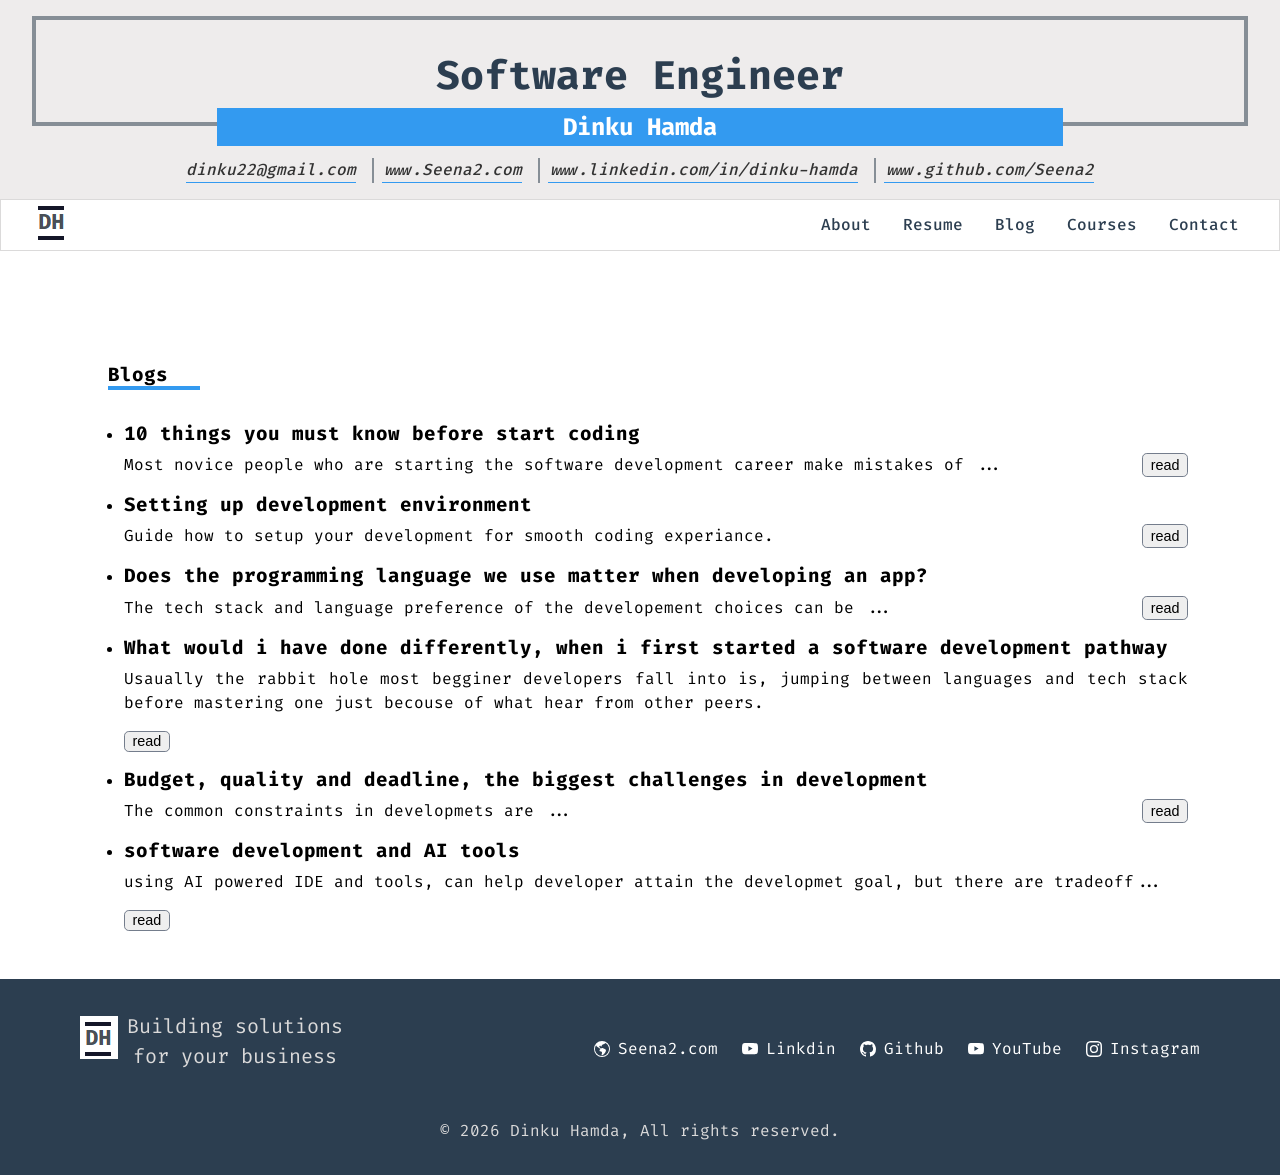
==== blogs.html @ 97c86d64 "updated few data" ====
<!DOCTYPE html>
<html lang="en">
<head>
    <meta charset="UTF-8">
    <meta name="viewport" content="width=device-width, initial-scale=1.0">
    <!--Site info-->
    <title>Dinku Hamda - Portfolio | Resume</title>
    <meta name="description" content="Dinku Hamda-[&#39;I am professional software engineer with 15+ years of hands-on job experience in designing, developing, maintaining and shipping high-quality, reliable, scalable and performant applications while providing leadership, guidance, and technical direction within development teams.&#39;, &#39;My goal is to empower people and businesses by transforming business requirements into robust, scalable and usable applications that solves real-world problems, improves lives, and drives innovation.&#39;]">
    <meta name="author" content="Dinku Hamda">
    <!-- fonts -->
     <link rel="preconnect" href="https://fonts.googleapis.com"/>
    <!-- Stylesheets -->
     <link rel="stylesheet" href="css/styles.css"/>
     <!-- favicon -->
     <link rel="icon" type="image/svg+xml" href="img/dh.png" />
</head>
<body>
    <header >
        <div class="banner">
             <div class="title">
                <h3>Software Engineer</h3>
                <h5>Dinku Hamda</h5>
            </div>
            <!-- Contact address -->
             
             <Address >
                <ul class="contact">
                    <li><a href="mailto:dinku22@gmail.com">dinku22@gmail.com</a></li> 
                   <li class="left_border"><a href="https://seena2.github.io/">www.Seena2.com</a></li>
                   <li class="left_border"><a href="https://www.linkedin.com/in/dinku-hamda">www.linkedin.com/in/dinku-hamda</a></li>
                   <li class="left_border"><a href="https://www.github.com/Seena2">www.github.com/Seena2</a></li>
                <!-- |   
                |    -->
                </ul>
             </Address>
             
        </div>
       
    </header>
     <nav>
            <div class="logo">
                <a href="index.html"><img src="img/dh.png" alt="logo"></a> 
            </div>
            <div class="mobile_menu">
              <button class="burger-menu" id="burger-btn">☰ </button>
              <ul class="nav_menu" id="nav_menu">
                <button class="close-btn" id="close-btn">✖</button>
                <li><a href="index.html">About</a></li>
                <li><a href="resume.html">Resume</a></li>
                <li><a href="blogs.html">Blog</a></li>
                <li><a href="courses.html">Courses</a></li>
                <li><a href="contact.html">Contact</a></li>
              </ul>
            </div>
            <div class="desktop_menu">
              <ul  >
                <li><a href="index.html">About</a></li>
                <li><a href="resume.html">Resume</a></li>
                <li><a href="blogs.html">Blog</a></li>
                <li><a href="courses.html">Courses</a></li>
                <li><a href="contact.html">Contact</a></li>
              </ul>
            </div>
            <div class="account"></div>
        </nav>

     <main class="main-content">
        

<div class="portfolio-container">
 
  <div class="right_container">
       

       

        <!-- Blogs -->
        <section id="projects" class="section-container">
               
                <div class="projects">
                     <h4 class="section-heading">Blogs</h4>
                     <div class="projects_list">
                         
                         <ul>
                          <li>
                           <h5 class="blog_title"> 10 things you must know before start coding</h5> 
                             <div class="blog_view">
                              <span> Most novice people who are starting the software development career make mistakes of ...</span> <button class="readBtn">read</button>
                             </div>
                          </li>
                         </ul>
                         
                         <ul>
                          <li>
                           <h5 class="blog_title">Setting up development environment</h5> 
                             <div class="blog_view">
                              <span> Guide how to setup your development for smooth coding experiance.</span> <button class="readBtn">read</button>
                             </div>
                          </li>
                         </ul>
                         
                         <ul>
                          <li>
                           <h5 class="blog_title">Does the programming language we use matter when developing an app?</h5> 
                             <div class="blog_view">
                              <span> The tech stack and language preference of the developement choices can be ...</span> <button class="readBtn">read</button>
                             </div>
                          </li>
                         </ul>
                         
                         <ul>
                          <li>
                           <h5 class="blog_title">What would i have done differently, when i first started a software development pathway</h5> 
                             <div class="blog_view">
                              <span> Usaually the rabbit hole most begginer developers fall into  is, jumping between languages and tech stack before mastering one just becouse of what hear from other peers.</span> <button class="readBtn">read</button>
                             </div>
                          </li>
                         </ul>
                         
                         <ul>
                          <li>
                           <h5 class="blog_title">Budget, quality and deadline, the biggest challenges in development</h5> 
                             <div class="blog_view">
                              <span> The common constraints in developmets are ...</span> <button class="readBtn">read</button>
                             </div>
                          </li>
                         </ul>
                         
                         <ul>
                          <li>
                           <h5 class="blog_title">software development and AI tools</h5> 
                             <div class="blog_view">
                              <span> using AI powered IDE and tools, can help developer attain the developmet goal, but there are tradeoff... </span> <button class="readBtn">read</button>
                             </div>
                          </li>
                         </ul>
                         
                     </div> 
                 </div>
                 
            
        </section>

   

  </div>
</div>

     </main>

      <footer >
        
      <div class="page-footer">
        <div class="footer_logo">
            <a href="index.html"><img src="img/dh.png" alt="logo"></a>
            <p>Building solutions for your business </p>
        </div>
         
        <!-- Social media links -->
              
              <div class="footer_social_links"> 
                <ul class="social_liks">
                
                  <li><a href="https://seena2.github.io/" rel="noopener noreferrer" aria-label="Seena2.com" class="link-with-icon">
                      <svg aria-hidden="true"
     xmlns="http://www.w3.org/2000/svg"
     role="img"
     width="16"
     height="16"
     fill="currentColor"
     class="bi bi-globe-americas"
     viewBox="0 0 16 16">
  <path d="M8 0a8 8 0 1 0 0 16A8 8 0 0 0 8 0M2.04 4.326c.325 1.329 2.532 2.54 3.717 3.19.48.263.793.434.743.484q-.121.12-.242.234c-.416.396-.787.749-.758 1.266.035.634.618.824 1.214 1.017.577.188 1.168.38 1.286.983.082.417-.075.988-.22 1.52-.215.782-.406 1.48.22 1.48 1.5-.5 3.798-3.186 4-5 .138-1.243-2-2-3.5-2.5-.478-.16-.755.081-.99.284-.172.15-.322.279-.51.216-.445-.148-2.5-2-1.5-2.5.78-.39.952-.171 1.227.182.078.099.163.208.273.318.609.304.662-.132.723-.633.039-.322.081-.671.277-.867.434-.434 1.265-.791 2.028-1.12.712-.306 1.365-.587 1.579-.88A7 7 0 1 1 2.04 4.327Z" />
</svg>

                      Seena2.com
                    </a>
                  </li>
                
                  <li><a href="https://www.linkedin.com/in/dinku-hamda" rel="noopener noreferrer" aria-label="Linkdin" class="link-with-icon">
                      <svg aria-hidden="true"
     xmlns="http://www.w3.org/2000/svg"
     role="img"
     width="16"
     height="16"
     fill="currentColor"
     class="bi bi-youtube"
     viewBox="0 0 16 16">
  <path d="M8.051 1.999h.089c.822.003 4.987.033 6.11.335a2.01 2.01 0 0 1 1.415 1.42c.101.38.172.883.22 1.402l.01.104.022.26.008.104c.065.914.073 1.77.074 1.957v.075c-.001.194-.01 1.108-.082 2.06l-.008.105-.009.104c-.05.572-.124 1.14-.235 1.558a2.01 2.01 0 0 1-1.415 1.42c-1.16.312-5.569.334-6.18.335h-.142c-.309 0-1.587-.006-2.927-.052l-.17-.006-.087-.004-.171-.007-.171-.007c-1.11-.049-2.167-.128-2.654-.26a2.01 2.01 0 0 1-1.415-1.419c-.111-.417-.185-.986-.235-1.558L.09 9.82l-.008-.104A31 31 0 0 1 0 7.68v-.123c.002-.215.01-.958.064-1.778l.007-.103.003-.052.008-.104.022-.26.01-.104c.048-.519.119-1.023.22-1.402a2.01 2.01 0 0 1 1.415-1.42c.487-.13 1.544-.21 2.654-.26l.17-.007.172-.006.086-.003.171-.007A100 100 0 0 1 7.858 2zM6.4 5.209v4.818l4.157-2.408z" />
</svg>

                      Linkdin
                    </a>
                  </li>
                
                  <li><a href="https://www.github.com/Seena2" rel="noopener noreferrer" aria-label="Github" class="link-with-icon">
                      <svg aria-hidden="true"
     xmlns="http://www.w3.org/2000/svg"
     role="img"
     width="16"
     height="16"
     fill="currentColor"
     class="bi bi-github"
     viewBox="0 0 16 16">
  <path d="M8 0C3.58 0 0 3.58 0 8c0 3.54 2.29 6.53 5.47 7.59.4.07.55-.17.55-.38 0-.19-.01-.82-.01-1.49-2.01.37-2.53-.49-2.69-.94-.09-.23-.48-.94-.82-1.13-.28-.15-.68-.52-.01-.53.63-.01 1.08.58 1.23.82.72 1.21 1.87.87 2.33.66.07-.52.28-.87.51-1.07-1.78-.2-3.64-.89-3.64-3.95 0-.87.31-1.59.82-2.15-.08-.2-.36-1.02.08-2.12 0 0 .67-.21 2.2.82.64-.18 1.32-.27 2-.27s1.36.09 2 .27c1.53-1.04 2.2-.82 2.2-.82.44 1.1.16 1.92.08 2.12.51.56.82 1.27.82 2.15 0 3.07-1.87 3.75-3.65 3.95.29.25.54.73.54 1.48 0 1.07-.01 1.93-.01 2.2 0 .21.15.46.55.38A8.01 8.01 0 0 0 16 8c0-4.42-3.58-8-8-8" />
</svg>

                      Github
                    </a>
                  </li>
                
                  <li><a href="https://youtube.com" rel="noopener noreferrer" aria-label="YouTube" class="link-with-icon">
                      <svg aria-hidden="true"
     xmlns="http://www.w3.org/2000/svg"
     role="img"
     width="16"
     height="16"
     fill="currentColor"
     class="bi bi-youtube"
     viewBox="0 0 16 16">
  <path d="M8.051 1.999h.089c.822.003 4.987.033 6.11.335a2.01 2.01 0 0 1 1.415 1.42c.101.38.172.883.22 1.402l.01.104.022.26.008.104c.065.914.073 1.77.074 1.957v.075c-.001.194-.01 1.108-.082 2.06l-.008.105-.009.104c-.05.572-.124 1.14-.235 1.558a2.01 2.01 0 0 1-1.415 1.42c-1.16.312-5.569.334-6.18.335h-.142c-.309 0-1.587-.006-2.927-.052l-.17-.006-.087-.004-.171-.007-.171-.007c-1.11-.049-2.167-.128-2.654-.26a2.01 2.01 0 0 1-1.415-1.419c-.111-.417-.185-.986-.235-1.558L.09 9.82l-.008-.104A31 31 0 0 1 0 7.68v-.123c.002-.215.01-.958.064-1.778l.007-.103.003-.052.008-.104.022-.26.01-.104c.048-.519.119-1.023.22-1.402a2.01 2.01 0 0 1 1.415-1.42c.487-.13 1.544-.21 2.654-.26l.17-.007.172-.006.086-.003.171-.007A100 100 0 0 1 7.858 2zM6.4 5.209v4.818l4.157-2.408z" />
</svg>

                      YouTube
                    </a>
                  </li>
                
                  <li><a href="https://www.instagram.com" rel="noopener noreferrer" aria-label="Instagram" class="link-with-icon">
                      <svg aria-hidden="true"
     xmlns="http://www.w3.org/2000/svg"
     role="img"
     width="16"
     height="16"
     fill="currentColor"
     class="bi bi-instagram"
     viewBox="0 0 16 16">
  <path d="M8 0C5.829 0 5.556.01 4.703.048 3.85.088 3.269.222 2.76.42a3.9 3.9 0 0 0-1.417.923A3.9 3.9 0 0 0 .42 2.76C.222 3.268.087 3.85.048 4.7.01 5.555 0 5.827 0 8.001c0 2.172.01 2.444.048 3.297.04.852.174 1.433.372 1.942.205.526.478.972.923 1.417.444.445.89.719 1.416.923.51.198 1.09.333 1.942.372C5.555 15.99 5.827 16 8 16s2.444-.01 3.298-.048c.851-.04 1.434-.174 1.943-.372a3.9 3.9 0 0 0 1.416-.923c.445-.445.718-.891.923-1.417.197-.509.332-1.09.372-1.942C15.99 10.445 16 10.173 16 8s-.01-2.445-.048-3.299c-.04-.851-.175-1.433-.372-1.941a3.9 3.9 0 0 0-.923-1.417A3.9 3.9 0 0 0 13.24.42c-.51-.198-1.092-.333-1.943-.372C10.443.01 10.172 0 7.998 0zm-.717 1.442h.718c2.136 0 2.389.007 3.232.046.78.035 1.204.166 1.486.275.373.145.64.319.92.599s.453.546.598.92c.11.281.24.705.275 1.485.039.843.047 1.096.047 3.231s-.008 2.389-.047 3.232c-.035.78-.166 1.203-.275 1.485a2.5 2.5 0 0 1-.599.919c-.28.28-.546.453-.92.598-.28.11-.704.24-1.485.276-.843.038-1.096.047-3.232.047s-2.39-.009-3.233-.047c-.78-.036-1.203-.166-1.485-.276a2.5 2.5 0 0 1-.92-.598 2.5 2.5 0 0 1-.6-.92c-.109-.281-.24-.705-.275-1.485-.038-.843-.046-1.096-.046-3.233s.008-2.388.046-3.231c.036-.78.166-1.204.276-1.486.145-.373.319-.64.599-.92s.546-.453.92-.598c.282-.11.705-.24 1.485-.276.738-.034 1.024-.044 2.515-.045zm4.988 1.328a.96.96 0 1 0 0 1.92.96.96 0 0 0 0-1.92m-4.27 1.122a4.109 4.109 0 1 0 0 8.217 4.109 4.109 0 0 0 0-8.217m0 1.441a2.667 2.667 0 1 1 0 5.334 2.667 2.667 0 0 1 0-5.334" />
</svg>

                      Instagram
                    </a>
                  </li>
                
               </ul>
              </div>
            
      </div>
       <p class="copyright">© 2026 Dinku Hamda, All rights reserved.</p>
    </footer>



    <script src="js/main.js"></script>
    
    

</body>
</html>
---- css/styles.css ----
@import url("https://fonts.googleapis.com/css2?family=Lato:ital,wght@0,100;0,300;0,400;0,700;0,900;1,100;1,300;1,400;1,700;1,900&family=Montserrat:ital,wght@0,100..900;1,100..900&family=Mozilla+Text:wght@200..700&family=Raleway:ital,wght@0,100..900;1,100..900&family=Roboto+Condensed:ital,wght@0,100..900;1,100..900&display=swap");
@import url("https://fonts.googleapis.com/css2?family=Inter:ital,opsz,wght@0,14..32,100..900;1,14..32,100..900&family=Lato:ital,wght@0,100;0,300;0,400;0,700;0,900;1,100;1,300;1,400;1,700;1,900&family=Montserrat:ital,wght@0,100..900;1,100..900&family=Mozilla+Text:wght@200..700&family=Raleway:ital,wght@0,100..900;1,100..900&family=Roboto+Condensed:ital,wght@0,100..900;1,100..900&display=swap");
@import url("https://fonts.googleapis.com/css2?family=Fira+Code:wght@300..700&family=Inter:ital,opsz,wght@0,14..32,100..900;1,14..32,100..900&family=Lato:ital,wght@0,100;0,300;0,400;0,700;0,900;1,100;1,300;1,400;1,700;1,900&family=Montserrat:ital,wght@0,100..900;1,100..900&family=Mozilla+Text:wght@200..700&family=Poppins:ital,wght@0,100;0,200;0,300;0,400;0,500;0,600;0,700;0,800;0,900;1,100;1,200;1,300;1,400;1,500;1,600;1,700;1,800;1,900&family=Raleway:ital,wght@0,100..900;1,100..900&family=Roboto+Condensed:ital,wght@0,100..900;1,100..900&display=swap");


html {
  font-size: 62.5%; /*10px=1rem*/
  scroll-behavior: smooth;
}
* {
  margin: 0;
  padding: 0;
  box-sizing: border-box;
}
/* -----------------BASE STYLING------------------- */

:root {
  --color-primary: #339af0;
  --color-primary-shade: #1c7ed6;
  --color-primary-tint: #d0ebff;

  --color-secondary: #02a650;
  --color-secondary-shade: #027a43;
  --color-secondary-tint: #d3f9d8;

  --color-black: #141628;
  --color-black-1: #333;
  --color-black-2: #212b38;
  --color-black-3: #495057;
/* Background colors */
  --color-gray : #747d8c;
  --color-gray-2: #868e96;
  --color-lightGray: #f0f0f0;
  --color-lightGray-1: #dbdada;
  --color-lightGray-2: #f1f2f6;
  --color-lightGray-2: #dfe4ea;
  
  --color-white: #ffffff;
  --color-dark-blue:#2c3e50;
  
  /* Font sizes */
  --text-sm-12: 1.2rem; /* 12px */
  --text-base-16: 1.6rem; /* 16px */
  --text-paragraph-20: 2rem; /* 20px */
  --text-h5-24: 2.4rem; /* 24px */
  --text-h4-32: 3.2rem; /* 32px */
  --text-h3-40: 4rem; /* 40px */
  --text-h2-48: 4.8rem; /* 48px */
  --text-h1-62: 6.2rem; /* 62px */

  /* font-weight */
  --font-weight-normal: 400;
  --font-weight-bold: 700;
  /* line-height  */
  --line-height-tight: 1.2;
  --line-height-regular: 1.5;
  /* letter-spacing */
  --letter-spacing-tight: -2px;
  /* navbar height */
  --navbar-height: 4rem;
}


h1,h2,h3,h4,h5 {
  font-weight: var(--font-weight-bold);
  line-height: var(--line-height-tight);
  /* letter-spacing: var(--letter-spacing-tight); */
  color: var(--color-dark);
}
h1 {
  font-size: 3.8rem; /*product of 16px X  1.25(typeScale)=62px */
}
h2 {
  font-size: 3rem; /*product of 16px X 1.25(typeScale)=48px */
}
h3 {
  font-size: 2.5rem; /*product of 16px X  1.25(typeScale)=40px */
}
h4 {
  font-size: 2rem; /*32px*/
}
h5 {
  font-size: 1.5rem; /*24px*/
}

p {
  font-size: 1.25rem; /*20px*/
}
.small-text {
  font-size: 0.8rem;
}
a {
  font-size: 1rem; /*16px*/
  text-decoration: none;
  cursor: pointer;
  display: inline-block;
}
a:link,
a:visited,
a:hover,
a:active {
  color: var(--color-primary);
}

/* -----------------Components------------------- */
/*===buttons===*/
.btn {
  display: inline-block;
  font-weight: var(--font-weight-normal);
  padding: 0.3rem 1rem;
  border-radius: 6px;
  font-size: 1.2rem;
  text-decoration: none;
}

.btn-primary:link,
.btn-primary:visited {
  background-color: var(--color-primary);
  color: var(--color-white);
  border: 2px solid var(--color-primary);
}
.btn-primary:hover,
.btn-primary:active {
  background-color: var(--color-primary-shade);
  border: 2px solid var(--color-primary);
  border-radius: 6rem;
}
.btn-primary-outline:link,
.btn-primary-outline:visited {
  color: var(--color-primary);
  /* background-color: var(--color-white); */
  border: 2px solid var(--color-primary);
}
.btn-primary-outline:hover,
.btn-primary-outline:active {
  color: var(--color-primary-shade);
  border: 2px solid var(--color-primary-shade);
  border-radius: 6rem;
}
/* =============================== */
body {
  font-family: "Fira Code", "poppins", "Inter", "Montserrat", "Lato", monospace,
    Verdana, Geneva, Tahoma, sans-serif;
  /* font-size: 1.2rem; */
  font-weight: var(--font-weight-normal);
  line-height: var(--line-height-regular);
  color: var(--color-dark-1);
  /* background-color: var(--color-lightGray); */
  display: grid;
  grid-template-columns: 1fr;
  min-height: 100vh;
  scroll-behavior: smooth;
}
/* main content */
.main-content {
  max-width: 120rem; /*1200px;*/
  width: 90%;
  margin: 0 auto;
}

/* HEADER */
.banner{
    background-color: #eeecec;
    margin: 0 auto;
    padding: 1rem 2rem;
    width: 100%;
}
.title{
    width: 100%;
    border: 0.3rem solid var(--color-gray-2);
    display: flex;
    flex-direction: column;
    justify-content: center;
    align-items: center;
    margin: 0 auto;
    h3{
        margin: 2rem 0 0.5rem;
        color: var(--color-dark-blue);
    }
    h5{
        color: var(--color-white);
        background-color: var(--color-primary);
        padding: 0.3rem 0 ;
        margin-bottom: -1.5rem;
        width: 70%;
        text-align: center;

    }
}
.contact{
    display: flex;
    flex-wrap: wrap;
    justify-content: center;
    gap: 1rem;
    margin: 0 auto;
    margin-top: 2rem;
    padding: 0 1rem;
    list-style: none;
    a{
        color: var(--color-black-1);
        font-weight: 500;
        border-bottom: 1px solid var(--color-primary);
    }
    a:hover{
        color: var(--color-primary-shade);
        border-bottom: none;
    }
    .left_border{
        border-left: 2px solid var(--color-gray-2);
        padding-left: 0.5rem;
    }
}

/* NAVBAR */
nav{
    position: sticky;
    top: 0;
    width: 100%;
    z-index: 999;
    display: flex;
    justify-content: space-between;
    align-items: center;
    margin: 0 auto;
    padding: 0 2rem;
    background-color: var(--color-white);
    border:  1px solid var(--color-lightGray-1);
    ul{
      list-style: none;
    }
}


/* Hide the menu by default on mobile */
.nav_menu {
  position: fixed;
  top: 0;
  right: -100%; /* Push the menu off the screen */
  width: 25rem;
  height: 100vh;
  background-color: #ffffff;
  transition: right 0.3s ease-in-out; /* Smooth sliding */
  display: flex;
  gap:1rem;
  flex-direction: column;
  padding: 2rem;
  
  li a{
    width: 100%;
    padding: 0.5rem ;
    color: var(--color-dark-blue);
    font-size: 1.2rem;
    font-weight: 700;
  }
  li a:hover{
    cursor: pointer;
    background-color: var(--color-lightGray);
    color: var(--color-primary);
  }
  
}
/* Show the menu when the active class is added */
.nav_menu.active {
  right: 0; /* Slide the menu into view */
}
.burger-menu{
  border: none;
  font-size: 2rem;
  background-color: var(--color-white);
  cursor:pointer;
}

/* Hide the close button on larger screens if needed */
.close-btn {
  background: none;
  border: none;
  font-size: 2rem;
  align-self: flex-end;
  cursor: pointer;
  &:hover{
    cursor: pointer;
  }
}


/* Desktop menu */
.desktop_menu,.account{
    display: none;
}
.desktop_menu ul{
  display: flex;
  justify-content: space-between;
  align-items: center;
  gap: 1rem;
  li a{
    padding: 0.5rem ;
    color: var(--color-dark-blue);
    font-size: 1rem;
    font-weight: 500;
  }
   li a:hover{
    cursor: pointer;
    color: var(--color-primary-shade);
  }
}

/* PORTFOLIO PAGE */
.portfolio-container{
  width: 98%;
  display: flex;
  justify-content: space-between;
  margin: 0 auto;
}
.sidebar{
  background-color: var(--color-dark-blue);
}
.sidebar{
  display: none;
  scroll-behavior: smooth;
}
.sidebar_nav{
  position: sticky; /* for this o work the parent must be a div and have space */
  top: 100px;
  width: 14rem;
  list-style: none;
  margin-top: 3rem;
 li a{
  width: 100%;
  color: var(--color-white);
  padding: 0.5rem 1rem ;
  cursor: pointer;
 }
 li a:hover{
  background-color: var(--color-gray);
 }
}
.right_container{
  padding: 2rem;
  padding-right: 0;
  text-align: justify;
}

/* About section */
section {
  width: 100%;
  min-height: fit-content;
 
}
.section-container {
  /* min-height: calc(100vh - var(--navbar-height)); */
  display: flex;
  flex-direction: column;
  margin: 0 auto;
  justify-content: center;
  align-items: center;
  gap: 2rem;
  p{
    text-align: justify;
    margin-top: 1rem;
  }
}
.section-heading{
    font-size: 1.2rem;
    border-bottom: 0.3rem solid var(--color-primary);
    width: fit-content;
    padding-right: 2rem;
    margin-top: 5rem;
  }

/* Experiance */
.experiances{
  /* margin-top: 5rem; */
}
.job_title{
  font-size: 1rem;
  color: var(--color-dark-blue);
  margin-top: 1rem;
}
.job_company{
  display: flex;
  justify-content: space-between;
  align-items: center;
  background-color: var(--color-lightGray-2);
  font-style: italic;
  font-weight: 400;
  padding: 0.3rem;
}
.company_name{
  display: flex;
}
.job_highlight{
  margin: 1rem;
  margin-left: 2rem;
  li{
    margin-top: 0.5rem;
    font-size: 1.1rem;
  }
}

/* Projects */

.project_container{
  display: grid;
  grid-template-columns:  1fr;
  margin-top: 1rem;
  gap: 1rem;
  margin: 0 auto;
  margin-top: 3rem;
}
.card,.card_description{
  background-color: var(--color-lightGray-2);
  /* border: 1px solid var(--color-lightGray-2); */
  display: flex;
  flex-direction: column;
  justify-content: center;
  align-items: center;
  margin: 0 auto;
  gap: 1rem;
}
.card_img{
width: 100%;
.cardImage{
  width: 100%;
}
.cardImage:hover{
  
}
}

.card_description{
  padding: 0 1rem;
  .image_caption{
    font-weight: 600;
    text-align: center;
  }
  .card_summary{
    font-size: 1rem;
    padding-left: 0.5rem;
    padding-bottom: 0.5rem;
  }
}
 .card_button{
    width: 100%;
    position: relative;
    margin: 1rem 0;
    button{
      width: 100%;
      padding: 0.5rem;
      position: absolute;
      bottom: 0;
      margin-bottom: 0;
      border: none;
      background-color: var(--color-primary);
      border: 1px solid var(--color-primary-shade);
      color: var(--color-white);
      cursor: pointer;
    }
    button:hover{
      background-color: var(--color-primary-shade);
    }
  }
.section_button{
  width: 100%;
  
  a{
  width: 100%;
  padding: 0.2rem;
  background-color: var(--color-dark-blue);
  border: 1px solid var(--color-primary-shade);
   font-size: 1.2rem;
  text-align: center;
  border-radius: 5px;
    color: var(--color-white);
  }
  a:hover{
    background-color: var(--color-white);
    color: var(--color-dark-blue);
  }
}

/* Skills section */
.skills{
 margin-top: 3rem;
}
.skillset{
  margin-left: 1rem;
}

.skill{
  display: flex;
  gap: 1rem;
  margin-top: 2rem;
  h5{
    font-size: 1rem;
  }
}
.skill_list{
  display: flex;
  flex-wrap: wrap;
  gap: 1rem;
 border-bottom: 1px solid var(--color-lightGray-1);
 padding-bottom: 0.5rem;
  
  span{
    background-color: var(--color-lightGray-2);
    border: 1px solid var(--color-lightGray-1);
    padding: 0.2rem 0.4rem ;
    border-radius: 0.6rem;
    line-height: 1.5;
    font-size: 0.9rem;
    font-weight: 400;
  }
  span:hover{
    cursor: pointer;
    background-color: var(--color-white);
  }
}

/* Education */
.edu{
  width: 100%;
  margin-top: 1rem;
  h5{
    font-size: 1rem;
  }
}
.schoolDetails{
  display: flex;
  justify-content: space-between;
  margin-left: 1rem;
}
.institution{
  display: flex;
}
.school_location{
  font-size: 1rem;
}


/* Volunteer */
.voluteered_at{
  display: flex;
  margin-top: 1rem;
  justify-content: space-between;
  font-style: italic;
  h3{
    font-size: 1rem;
  }
}
.activities{
  margin-left: 2rem;
}

/* Contact */

.section_description{
  margin: 1rem;
}
.form_container{
 width: 100%;
 margin: 0 auto;
 display: flex;
 flex-wrap: wrap;
 align-items: center;
 justify-content: space-around;
 border: 2px solid var(--color-lightGray-1);
 padding: 2rem 1rem;
 border-radius: 0.5rem;
}
.subtitle{
  font-size: 1.3rem;
  color: var(--color-dark-blue);
  text-align: center;
}
.connect{
  ul{
    list-style: none;
    margin-top: 1rem;
    display: flex;
    gap: 1rem;
  }
}
.contact_links{
  margin-top: 1rem;
  h5{
    font-size: 1rem;
    color: var(--color-black-3);
  }
  a{
    font-size: 1.2rem;
  }
}
.contact_address{
    margin-left: 2rem;
  a{
    color: var(--color-primary);
  }
}
.contact_form_container{
  width: 60%;
  margin: 0 auto;
  border-left: 1px solid var(--color-lightGray-1);
  padding-left: 1rem;
}
.contact_form{
  display: flex;
  flex-direction: column;
  gap: 1rem;
}
.form_group{
  margin-top: 1rem;
  display: flex;
  flex-direction: column;
  input{
    padding: 0.5rem 1rem;
    border: 1px solid var(--color-lightGray-2);
    border-radius: 0.5rem;
    margin-top: 0.2rem;
  }
  textarea {
  width: 100%;       /* Makes the textarea span the full width of its container */
  height: 150px;     /* Sets a fixed height of 150 pixels */
  box-sizing: border-box; /* Crucial: Includes padding and borders in the size */
  padding: 0.5rem 1rem;
}

}
.formButton{
  display: flex;
  justify-content: center;
  margin: 0 auto;  
  margin-top: 1rem;
  button{
    width: 100%;
    padding: 0.4rem;
    background-color: var(--color-primary);
    color: var(--color-white);
    border: none;
    cursor: pointer;
  }
}


/* Alternating section backgrounds for clarity */
#section-1 { background-color: #f1f2f6; color: #333; }
#section-2 { background-color: #dfe4ea; color: #333; }
#section-3 { background-color: #747d8c; color: #fff; }


/* RESUME PAGE */
.download_resume{
  display: flex;
  margin: 0 auto;
  margin-top: 3rem;
  justify-content: center;
  a{
    background-color: var(--color-primary);
    color: var(--color-white);
    padding: 0.5rem 1rem;
    border-radius: 0.3rem;
  }
}

/* PROJECTS PAGE */
.projects_list{
  margin: 0 auto;
  padding: 1rem;
  ul li{
    margin-top: 1rem;
  }
}
.projectDescription{
  display: flex;
  justify-content: space-between;
  gap: 1rem;
 
}

/* BLOGS PAGE */
.blog_title{
  font-size: 1.2rem;
  margin: 0.5rem 0;
}
.blog_view{
  display: flex;
  justify-content: space-between;
  flex-wrap: wrap;
  gap: 1rem;
  button{
  padding: 0.1rem 0.5rem ;
  font-size: 0.9rem;
  border: 1px solid var(--color-gray);
  border-radius: 0.3rem;
  cursor: pointer;
  }
}

/* COURSES PAGE */
.course_title{
  font-weight: 700;
}


/* FOOTER */
footer{
 background-color: var(--color-dark-blue);
 width: 100%;
 color: var(--color-white);
 padding: 2rem 5rem;
 margin: 0 auto;
 display: flex;
 flex-direction: column;
 justify-content: center;
 align-items: center;
}

.page-footer{
  width: 100%;
  display: flex;
  flex-wrap: wrap;
  margin: 0 auto;
  justify-content: space-between;
  align-items: center;
  align-items: center;
  text-align: center;
}
.footer_logo{
  display: flex;
  align-items: center;
  width: 17rem;
  color: var(--color-lightGray-1);
  margin-bottom: 2rem;
}
.footer_social_links{
  display: flex;
  flex-direction: column;
  justify-content: center;
 align-items: center;
  text-align: center;
  padding-left: 1rem;
}
.social_liks{
  display: flex;
  flex-wrap: wrap;
  justify-content: space-between;
  
  gap: 1.5rem;
  list-style: none;
  margin-bottom: 1rem;
  li a{
    color: var(--color-white);
    display: flex;
    align-items: center;
    gap: 0.5rem;
  }
  li a:hover{
    color: var(--color-primary-shade);
  }
}
.copyright{
  font-size: 1rem;
  color: var(--color-lightGray-1);
  margin-top: 1rem;
}


/*-----------------------MEDIA QUERY------------------*/
/*Styles for screens 768px and wider (e.g., tablets) */
/* 768px/16px==48rem */
@media (min-width: 48rem) {
  html {
    font-size: 75%; /* 75% x 16px = 12px increase the base font size by 75%  or 12px/16px=75%*/
    /* difference from original size= 1rem=10px/12px=83.33% */
  }
  body {
    /* font-size: 1.4rem; */
  }
  

  .footerDiv {
    grid-template-columns: repeat(2, 1fr);
  }
}
/* 864px/16px==54rem*/
@media (min-width: 54rem) {
  html {
    font-size: 81.25%; /* 81.25% x 16px = 13px increase the base font size by 81.25% */
  }
  body {
    /* font-size: 1.8rem; */
  }
  .contact{
    width:90%;
  }
  .mobile_menu{
    display: none;
  }
  .desktop_menu{
    display: flex;
  }
  
  .sidebar{
  display: flex;
  flex-direction: column;
  }
  .project_container{
  grid-template-columns: repeat(3, 1fr);
}
 
}
/*Styles for screens 1024px and wider (e.g., small laptops, desktops) */
/* 1024/16==64rem */
@media (min-width: 64rem) {
  html {
    font-size: 87.5%; /* 87.5% x 16px = 14px increase the base font size by 87.5% */
  }
  body {
    /* font-size: 1.3rem; */
  }
  .contact{
    width:80%;
  }
  
}
/*   Styles for screens 1200px and wider (e.g., large desktops) */
/* 1200/16==75*/
@media (min-width: 75rem) {
  html {
    font-size: 100%; /* 100% x 16px = 16px increase the base font size by 100% */
  }
  body {
    /* font-size: 1.4rem; */
  }

 
}
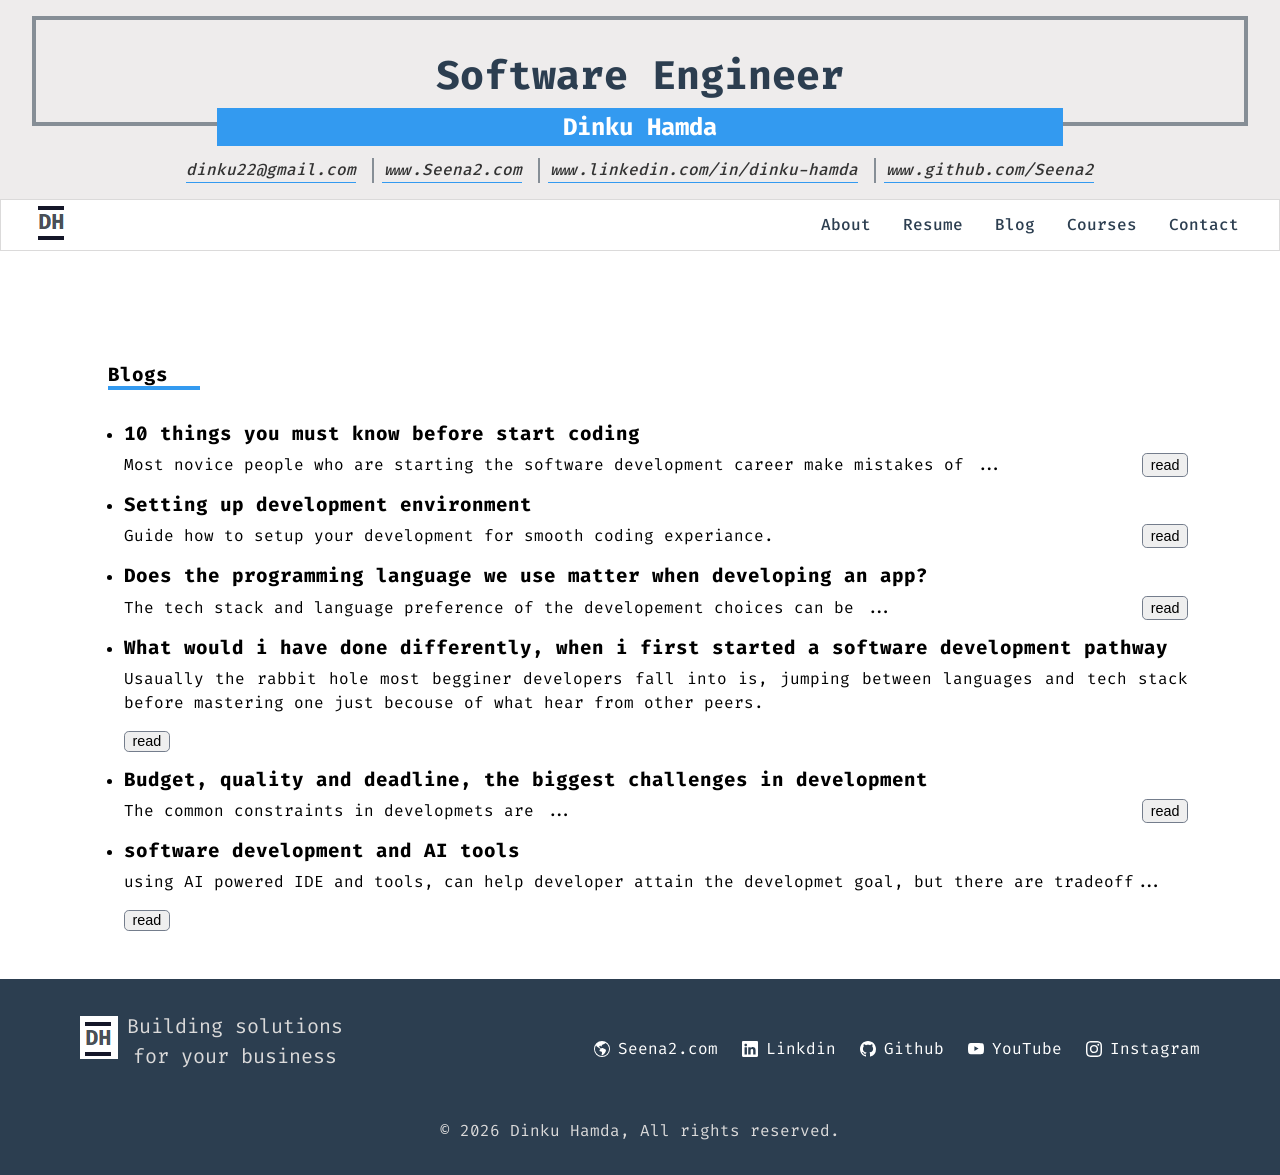
==== commit 450ca0a4: "add linkedin logo" ====
--- a/blogs.html
+++ b/blogs.html
@@ -184,9 +184,9 @@
      width="16"
      height="16"
      fill="currentColor"
-     class="bi bi-youtube"
-     viewBox="0 0 16 16">
-  <path d="M8.051 1.999h.089c.822.003 4.987.033 6.11.335a2.01 2.01 0 0 1 1.415 1.42c.101.38.172.883.22 1.402l.01.104.022.26.008.104c.065.914.073 1.77.074 1.957v.075c-.001.194-.01 1.108-.082 2.06l-.008.105-.009.104c-.05.572-.124 1.14-.235 1.558a2.01 2.01 0 0 1-1.415 1.42c-1.16.312-5.569.334-6.18.335h-.142c-.309 0-1.587-.006-2.927-.052l-.17-.006-.087-.004-.171-.007-.171-.007c-1.11-.049-2.167-.128-2.654-.26a2.01 2.01 0 0 1-1.415-1.419c-.111-.417-.185-.986-.235-1.558L.09 9.82l-.008-.104A31 31 0 0 1 0 7.68v-.123c.002-.215.01-.958.064-1.778l.007-.103.003-.052.008-.104.022-.26.01-.104c.048-.519.119-1.023.22-1.402a2.01 2.01 0 0 1 1.415-1.42c.487-.13 1.544-.21 2.654-.26l.17-.007.172-.006.086-.003.171-.007A100 100 0 0 1 7.858 2zM6.4 5.209v4.818l4.157-2.408z" />
+     class="bi bi-linkedin"
+     viewBox="0 0 16 16">
+  <path d="M0 1.146C0 .513.526 0 1.175 0h13.65C15.474 0 16 .513 16 1.146v13.708c0 .633-.526 1.146-1.175 1.146H1.175C.526 16 0 15.487 0 14.854zm4.943 12.248V6.169H2.542v7.225zm-1.2-8.212c.837 0 1.358-.554 1.358-1.248-.015-.709-.52-1.248-1.342-1.248S2.4 3.226 2.4 3.934c0 .694.521 1.248 1.327 1.248zm4.908 8.212V9.359c0-.216.016-.432.08-.586.173-.431.568-.878 1.232-.878.869 0 1.216.662 1.216 1.634v3.865h2.401V9.25c0-2.22-1.184-3.252-2.764-3.252-1.274 0-1.845.7-2.165 1.193v.025h-.016l.016-.025V6.169h-2.4c.03.678 0 7.225 0 7.225z" />
 </svg>
 
                       Linkdin
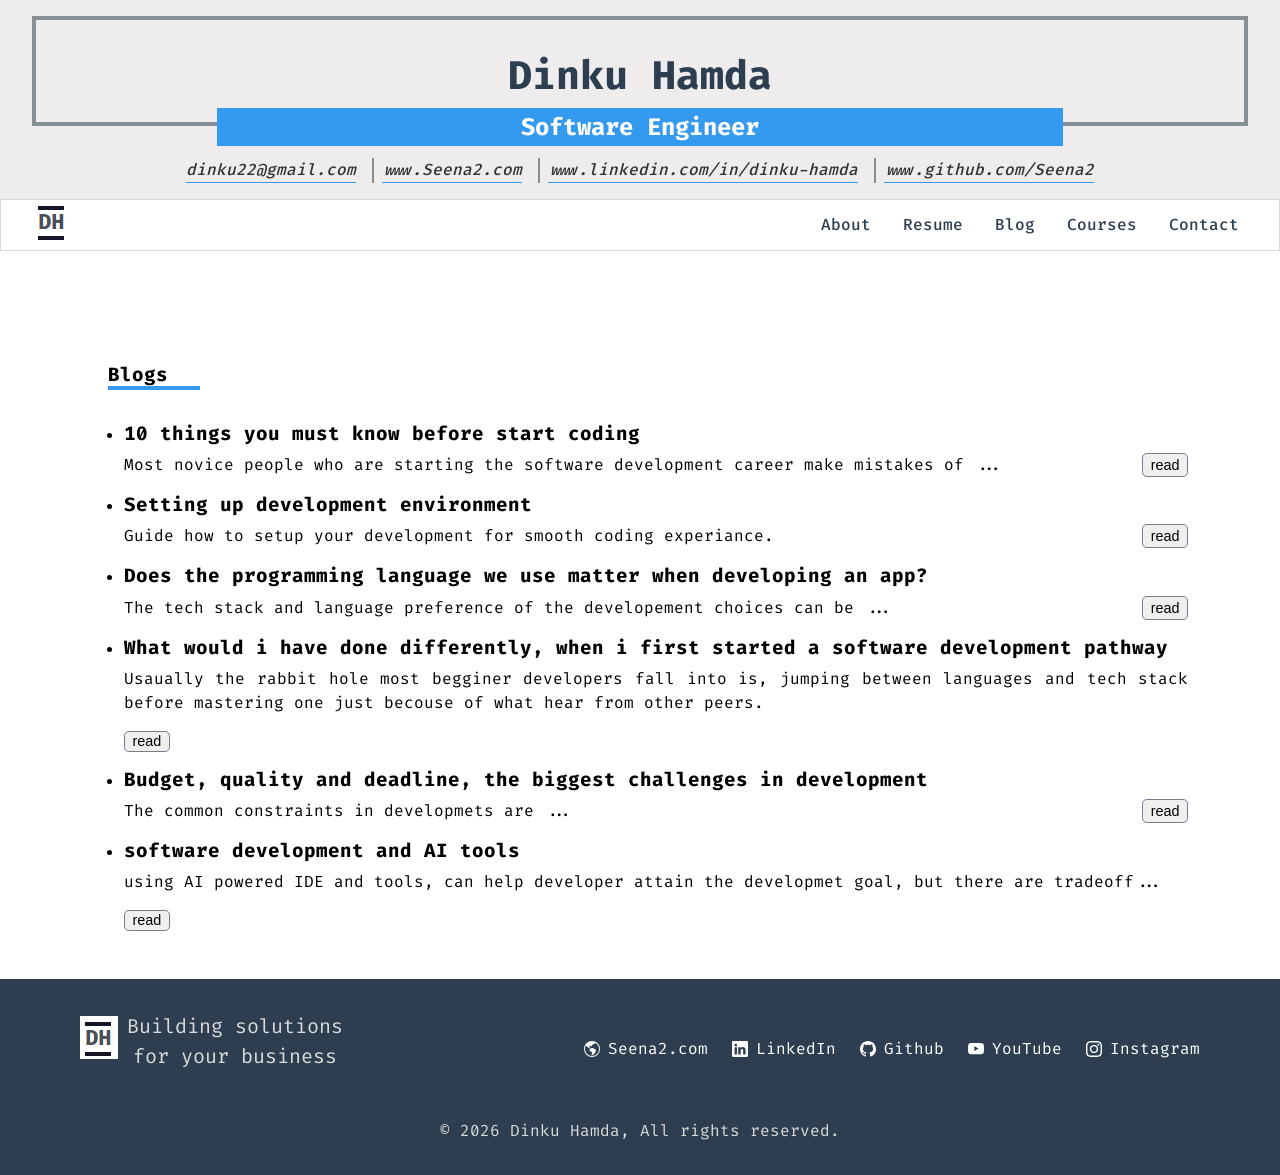
==== commit 4f3427a3: "updated resume" ====
--- a/blogs.html
+++ b/blogs.html
@@ -5,7 +5,7 @@
     <meta name="viewport" content="width=device-width, initial-scale=1.0">
     <!--Site info-->
     <title>Dinku Hamda - Portfolio | Resume</title>
-    <meta name="description" content="Dinku Hamda-[&#39;I am professional software engineer with 15+ years of hands-on job experience in designing, developing, maintaining and shipping high-quality, reliable, scalable and performant applications while providing leadership, guidance, and technical direction within development teams.&#39;, &#39;My goal is to empower people and businesses by transforming business requirements into robust, scalable and usable applications that solves real-world problems, improves lives, and drives innovation.&#39;]">
+    <meta name="description" content="Dinku Hamda-[&#39;I am a Software Engineer with 15+ years of experience architecting and shipping scalable, high-performance web applications and microservices. Expert in full-stack development (modern JavaScript frameworks, Node.js, Python, Java, .NET), relational/NoSQL databases, cloud infrastructure (AWS, Docker, Kubernetes), and AI API integration. Recognized for guiding development teams, modernizing legacy architectures, and transforming complex requirements into reliable, user-centric software.&#39;]">
     <meta name="author" content="Dinku Hamda">
     <!-- fonts -->
      <link rel="preconnect" href="https://fonts.googleapis.com"/>
@@ -18,17 +18,17 @@
     <header >
         <div class="banner">
              <div class="title">
-                <h3>Software Engineer</h3>
-                <h5>Dinku Hamda</h5>
+                <h3>Dinku Hamda</h3>
+                <h5>Software Engineer</h5>
             </div>
             <!-- Contact address -->
              
              <Address >
                 <ul class="contact">
-                    <li><a href="mailto:dinku22@gmail.com">dinku22@gmail.com</a></li> 
-                   <li class="left_border"><a href="https://seena2.github.io/">www.Seena2.com</a></li>
-                   <li class="left_border"><a href="https://www.linkedin.com/in/dinku-hamda">www.linkedin.com/in/dinku-hamda</a></li>
-                   <li class="left_border"><a href="https://www.github.com/Seena2">www.github.com/Seena2</a></li>
+                    <li><a href="mailto:dinku22@gmail.com" target="_blank">dinku22@gmail.com </a></li> 
+                   <li class="left_border"><a href="https://seena2.github.io/" target="_blank">www.Seena2.com</a></li>
+                   <li class="left_border"><a href="https://www.linkedin.com/in/dinku-hamda" target="_blank">www.linkedin.com/in/dinku-hamda</a></li>
+                   <li class="left_border"><a href="https://www.github.com/Seena2" target="_blank">www.github.com/Seena2</a></li>
                 <!-- |   
                 |    -->
                 </ul>
@@ -161,7 +161,8 @@
               <div class="footer_social_links"> 
                 <ul class="social_liks">
                 
-                  <li><a href="https://seena2.github.io/" rel="noopener noreferrer" aria-label="Seena2.com" class="link-with-icon">
+                  <li><a href="https://seena2.github.io/" rel="noopener noreferrer" aria-label="Seena2.com"
+                     class="link-with-icon" target="_blank">
                       <svg aria-hidden="true"
      xmlns="http://www.w3.org/2000/svg"
      role="img"
@@ -177,7 +178,8 @@
                     </a>
                   </li>
                 
-                  <li><a href="https://www.linkedin.com/in/dinku-hamda" rel="noopener noreferrer" aria-label="Linkdin" class="link-with-icon">
+                  <li><a href="https://www.linkedin.com/in/dinku-hamda" rel="noopener noreferrer" aria-label="LinkedIn"
+                     class="link-with-icon" target="_blank">
                       <svg aria-hidden="true"
      xmlns="http://www.w3.org/2000/svg"
      role="img"
@@ -189,11 +191,12 @@
   <path d="M0 1.146C0 .513.526 0 1.175 0h13.65C15.474 0 16 .513 16 1.146v13.708c0 .633-.526 1.146-1.175 1.146H1.175C.526 16 0 15.487 0 14.854zm4.943 12.248V6.169H2.542v7.225zm-1.2-8.212c.837 0 1.358-.554 1.358-1.248-.015-.709-.52-1.248-1.342-1.248S2.4 3.226 2.4 3.934c0 .694.521 1.248 1.327 1.248zm4.908 8.212V9.359c0-.216.016-.432.08-.586.173-.431.568-.878 1.232-.878.869 0 1.216.662 1.216 1.634v3.865h2.401V9.25c0-2.22-1.184-3.252-2.764-3.252-1.274 0-1.845.7-2.165 1.193v.025h-.016l.016-.025V6.169h-2.4c.03.678 0 7.225 0 7.225z" />
 </svg>
 
-                      Linkdin
-                    </a>
-                  </li>
-                
-                  <li><a href="https://www.github.com/Seena2" rel="noopener noreferrer" aria-label="Github" class="link-with-icon">
+                      LinkedIn
+                    </a>
+                  </li>
+                
+                  <li><a href="https://www.github.com/Seena2" rel="noopener noreferrer" aria-label="Github"
+                     class="link-with-icon" target="_blank">
                       <svg aria-hidden="true"
      xmlns="http://www.w3.org/2000/svg"
      role="img"
@@ -209,7 +212,8 @@
                     </a>
                   </li>
                 
-                  <li><a href="https://youtube.com" rel="noopener noreferrer" aria-label="YouTube" class="link-with-icon">
+                  <li><a href="https://youtube.com" rel="noopener noreferrer" aria-label="YouTube"
+                     class="link-with-icon" target="_blank">
                       <svg aria-hidden="true"
      xmlns="http://www.w3.org/2000/svg"
      role="img"
@@ -225,7 +229,8 @@
                     </a>
                   </li>
                 
-                  <li><a href="https://www.instagram.com" rel="noopener noreferrer" aria-label="Instagram" class="link-with-icon">
+                  <li><a href="https://www.instagram.com" rel="noopener noreferrer" aria-label="Instagram"
+                     class="link-with-icon" target="_blank">
                       <svg aria-hidden="true"
      xmlns="http://www.w3.org/2000/svg"
      role="img"
--- a/css/styles.css
+++ b/css/styles.css
@@ -697,6 +697,7 @@
 /* COURSES PAGE */
 .course_title{
   font-weight: 700;
+  
 }
 
 
